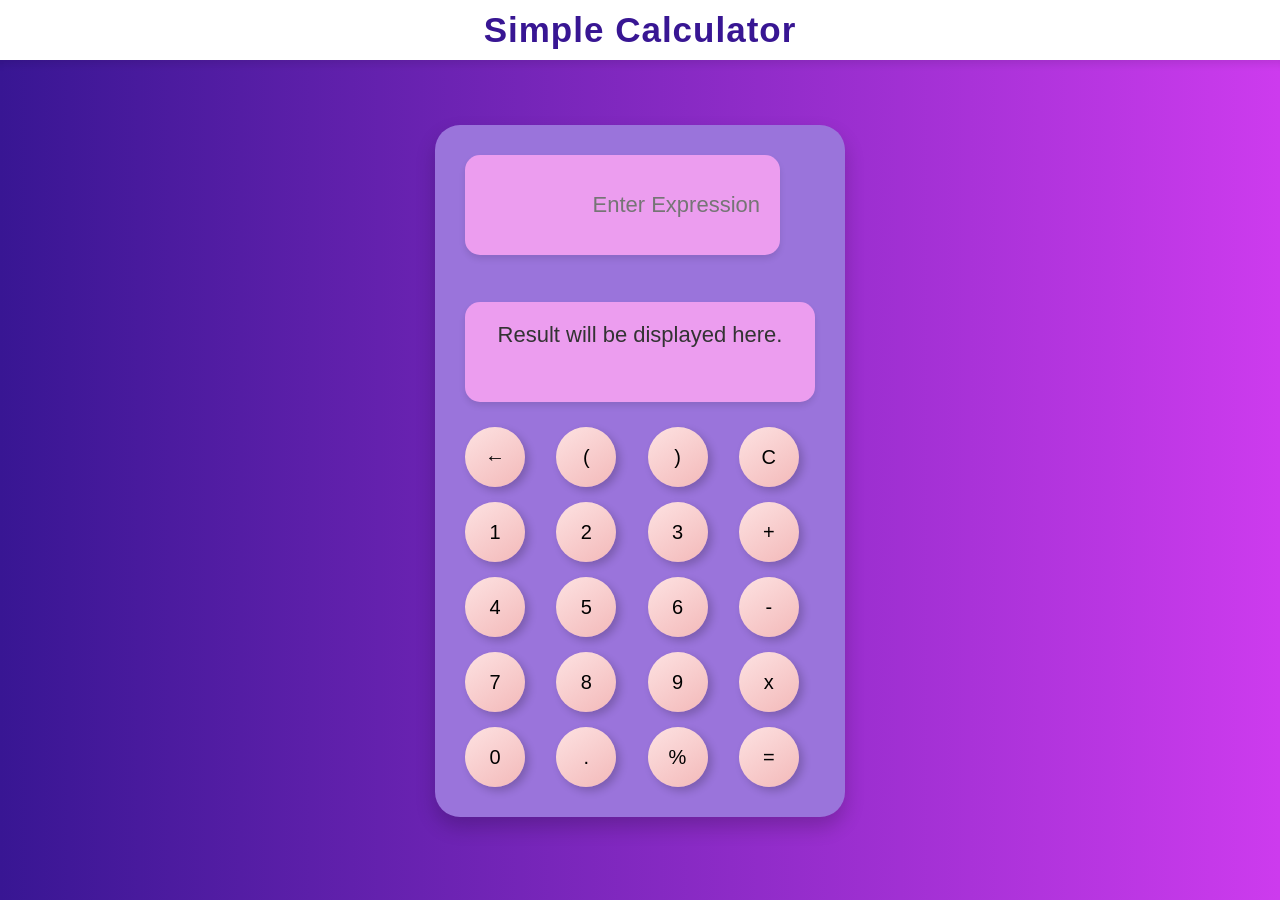
==== Simple_Calculator.html @ 4f025ad3 "Add files via upload" ====
<!DOCTYPE html>
<html lang="en">
<head>
    <meta charset="UTF-8">
    <meta name="viewport" content="width=device-width, initial-scale=1.0">
    <link rel="stylesheet" href="style.css">
    <title>Simple Calculator</title>
</head>
<body>
    <div class="header">
        Simple Calculator
    </div>
    <div class="container">
        <div class="input-text">
            <input type="text" id="input" placeholder="Enter Expression">
        </div>
        <div class="result">
            <p id="res">Result will be displayed here.</p>
        </div>
        <div class="btns">
            <button type="button" onclick="backspace_function()">&#x2190;</button>
            <button type="button" onclick="press_operator('(')">(</button>
            <button type="button" onclick="press_operator(')')">)</button>
            <button type="button" onclick="clear_function()">C</button>
            <button type="button" onclick="press_number(1)">1</button>
            <button type="button" onclick="press_number(2)">2</button>
            <button type="button" onclick="press_number(3)">3</button>
            <button type="button" onclick="press_operator('+')">+</button>
            <button type="button" onclick="press_number(4)">4</button>
            <button type="button" onclick="press_number(5)">5</button>
            <button type="button" onclick="press_number(6)">6</button>
            <button type="button" onclick="press_operator('-')">-</button>
            <button type="button" onclick="press_number(7)">7</button>
            <button type="button" onclick="press_number(8)">8</button>
            <button type="button" onclick="press_number(9)">9</button>
            <button type="button" onclick="press_operator('*')">x</button>
            <button type="button" onclick="press_number(0)">0</button>
            <button type="button" onclick="press_operator('.')">.</button>
            <button type="button" onclick="press_operator('%')">%</button>
            <button type="button" onclick="evaluate_expression()">=</button>
            
        </div>
    </div>
    <script src="script.js"></script>
</body>
</html>
---- style.css ----
body {
    background: linear-gradient(to right, #381693, #cd3bee);
    display: flex;
    justify-content: center;
    align-items: center;
    height: 100vh;
    margin: 0;
    flex-direction: column;
    font-family: 'Arial', sans-serif;
}

.header {
position: absolute;
top: 0;
width: 100%;
background-color: #fff;
text-align: center;
padding: 10px;
box-shadow: 0px 4px 8px rgba(0, 0, 0, 0.1);
font-size: 35px;
font-weight: bold;
color: #381693;
letter-spacing: 1px;

}

.container {
    margin-top: 42px;
padding: 30px;
background-color: #9A74DB;
display: flex;
flex-direction: column;
border-radius: 25px;
box-shadow: 0px 10px 20px rgba(0, 0, 0, 0.2);
transition: transform 0.2s ease;
width: 350px;
max-width: 90%;
}

.input-text input[type="text"] {
padding: 20px;
border-radius: 15px;
border: none;
height: 60px;
background-color:#ec9def;
font-size: 22px;
margin-bottom: 25px;
color: #333;
text-align: right;
box-shadow: 0px 4px 6px rgba(0, 0, 0, 0.1);
}

input[type="text"]:hover, input[type="text"]:focus {
background-color: #eb9def;
transition: 0.3s ease;
outline: none;
}

.btns {
width: 100%;
display: grid;
grid-template-columns: repeat(4, 1fr);
grid-gap: 15px;
}

#res {
padding: 20px;
border-radius: 15px;
border: none;
height: 60px;
background-color: #ec9def;
font-size: 22px;
margin-bottom: 25px;
text-align: center;
color: #333;
box-shadow: 0px 4px 6px rgba(0, 0, 0, 0.1);
transition: font-size 0.2s ease;
}

.btns button {
border: none;
background: linear-gradient(145deg, #FDE2E2, #f3b9b9);
border-radius: 50%;
height: 60px;
width: 60px;
font-size: 20px;
box-shadow: 4px 4px 8px rgba(0, 0, 0, 0.2);
transition: all 0.3s ease;
}

.btns button:hover {
background-color: #81009e;
transform: scale(0.9);
box-shadow: none;
transition: background 0.5s ease, transform 0.3s ease;
}


.btns button:active {
transform: scale(0.85);
box-shadow: inset 2px 2px 8px rgba(0, 0, 0, 0.2);
}


@media screen and (max-width: 600px) {
.container {
    padding: 20px;
    width: 100%;
}

.btns {
    grid-template-columns: repeat(3, 1fr);
}

input[type="text"] {
    font-size: 18px;
}

#res {
    font-size: 18px;
}

.btns button {
    height: 60px;
    width: 60px;
    font-size: 20px;
}
}
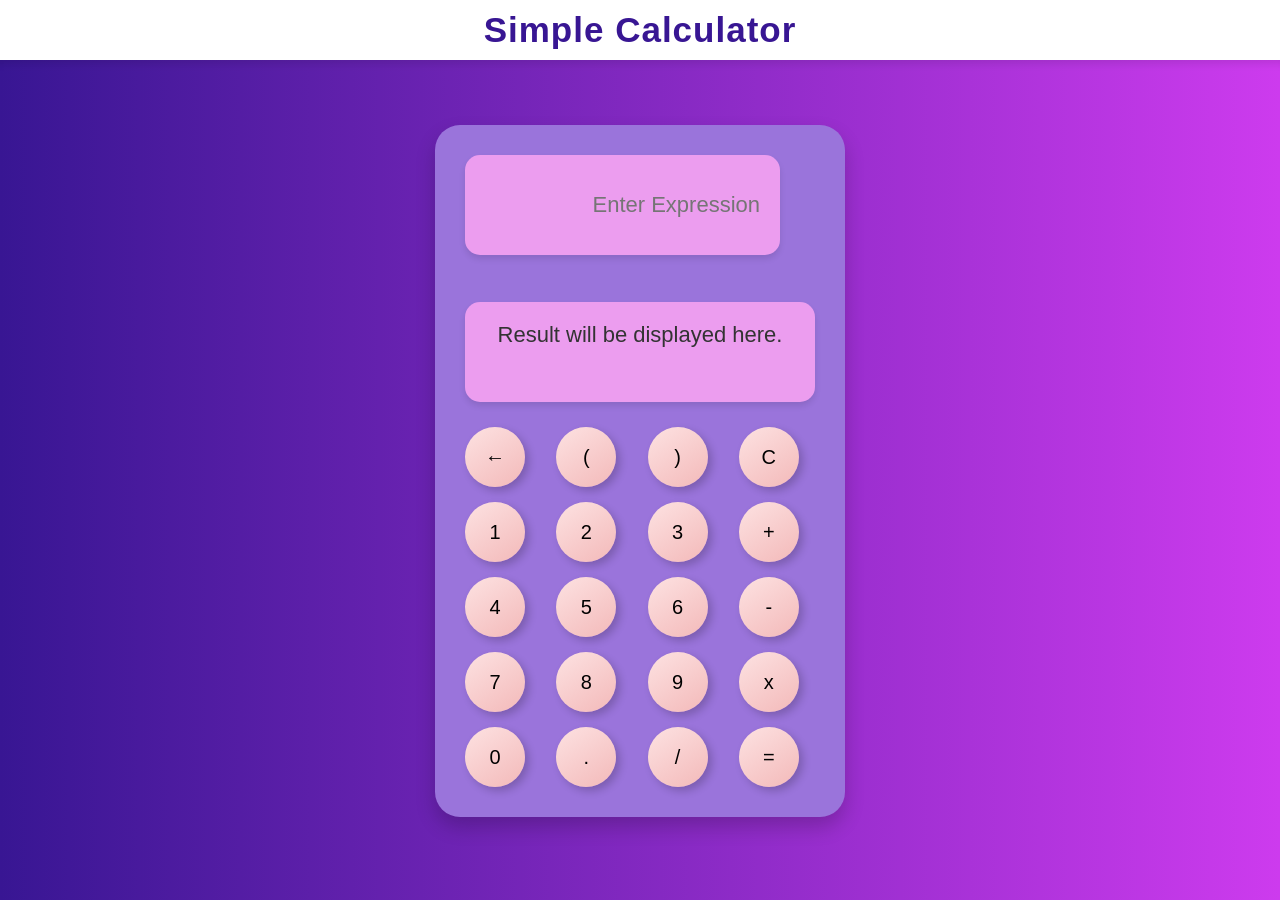
==== commit bff13cdc: "Simple_Calculator.html" ====
--- a/Simple_Calculator.html
+++ b/Simple_Calculator.html
@@ -36,7 +36,7 @@
             <button type="button" onclick="press_operator('*')">x</button>
             <button type="button" onclick="press_number(0)">0</button>
             <button type="button" onclick="press_operator('.')">.</button>
-            <button type="button" onclick="press_operator('%')">%</button>
+            <button type="button" onclick="press_operator('/')">/</button>
             <button type="button" onclick="evaluate_expression()">=</button>
             
         </div>
